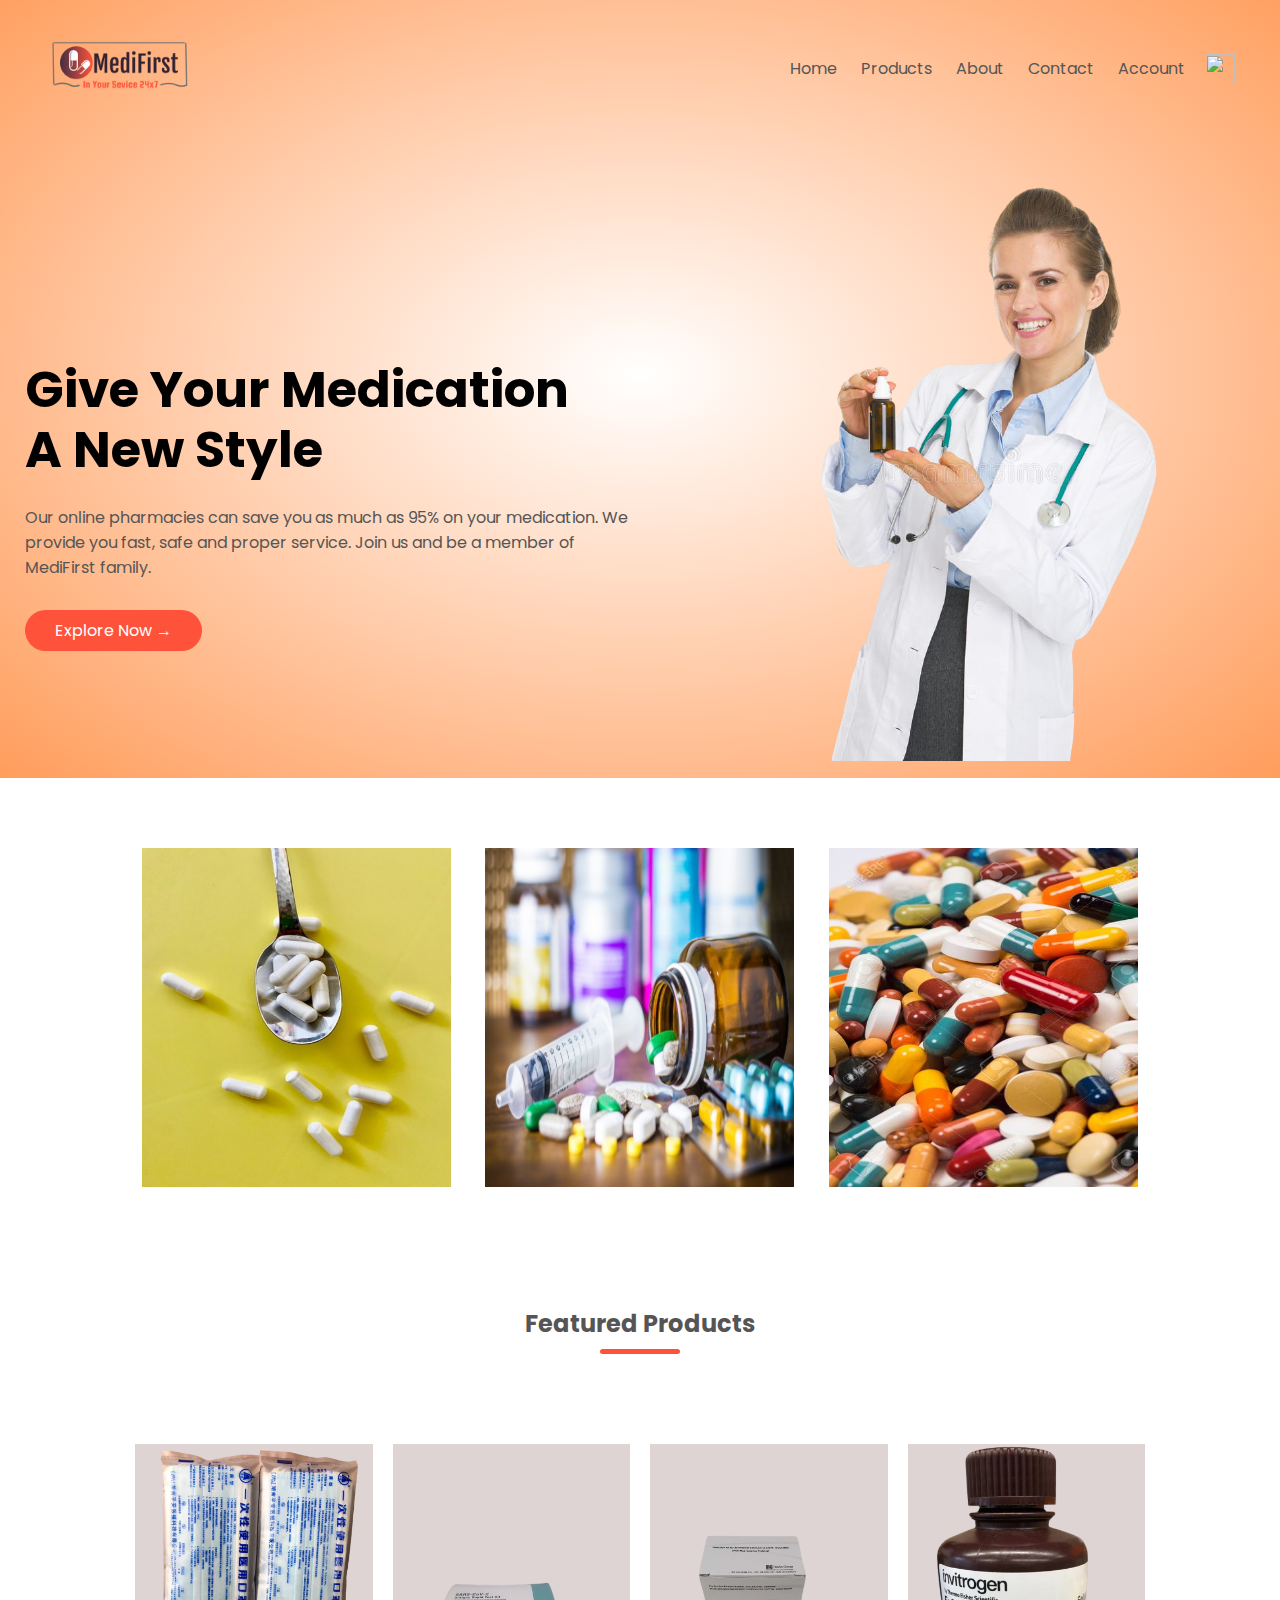
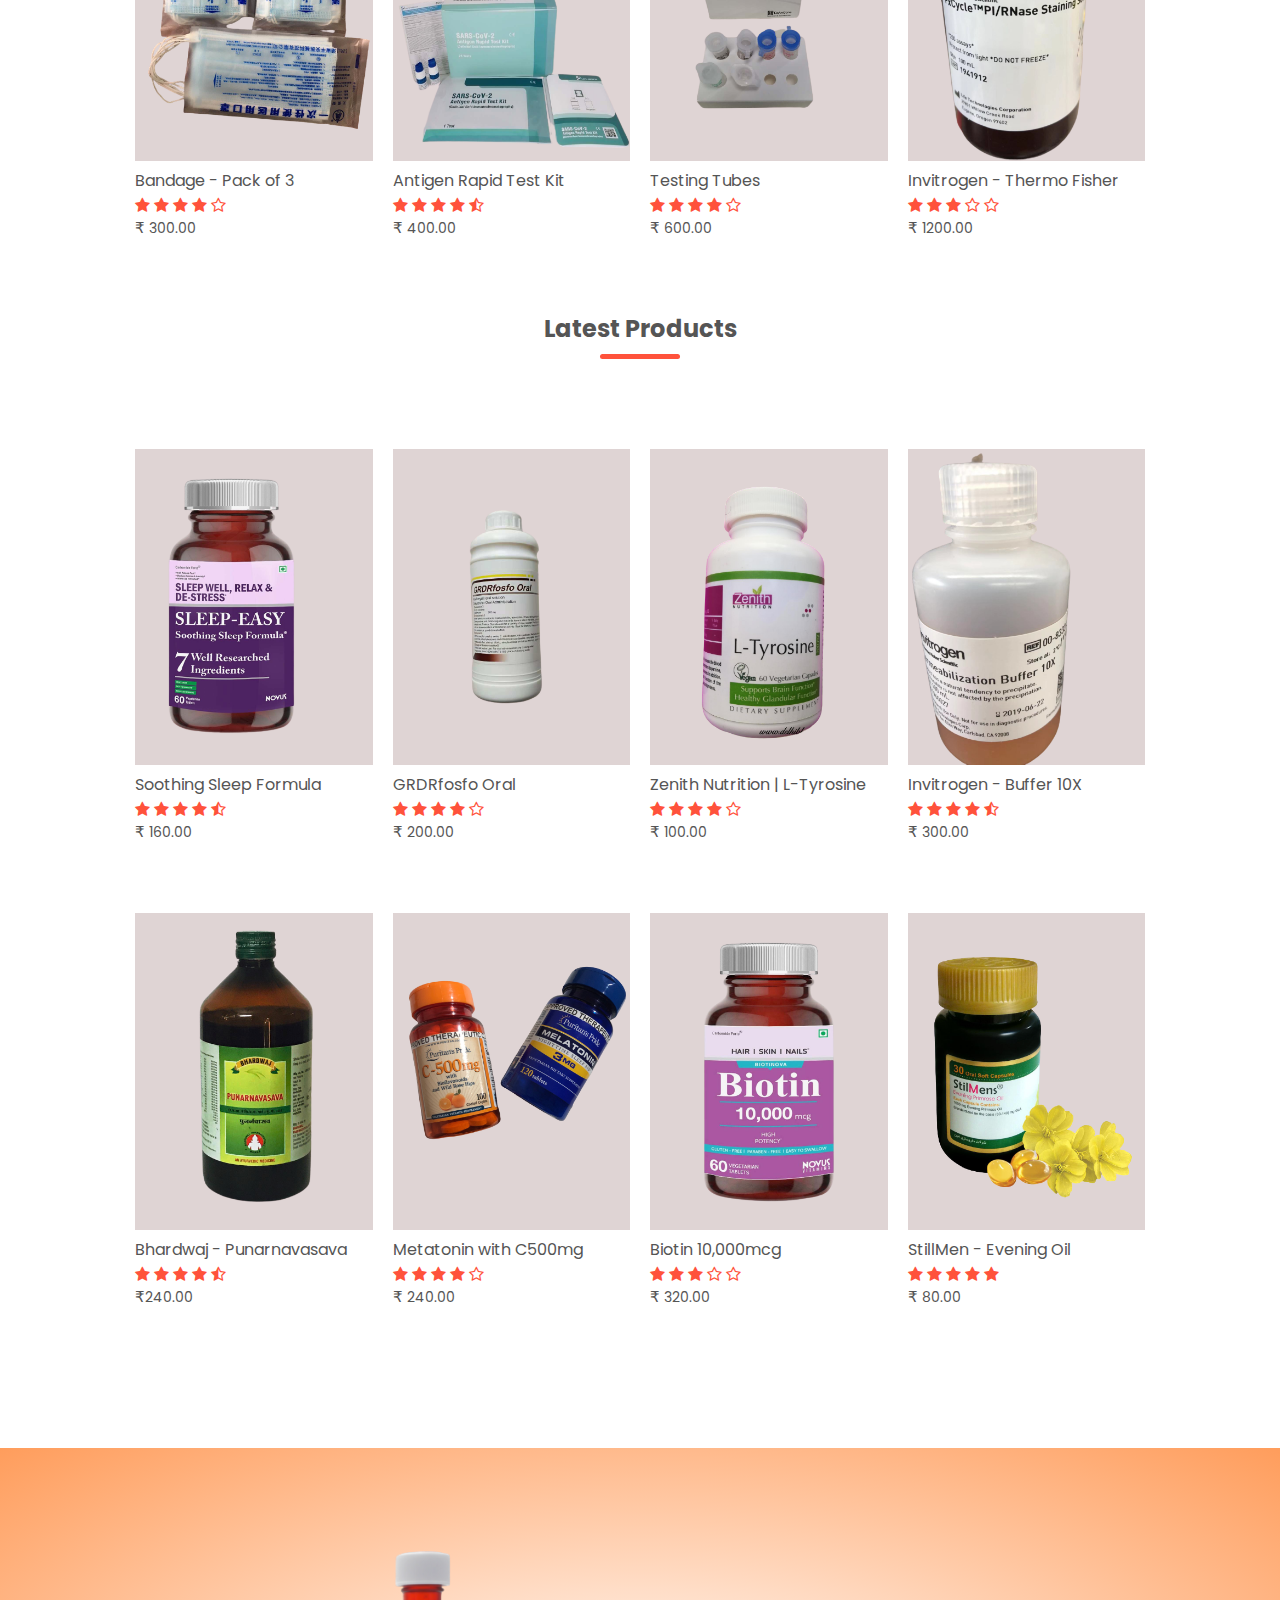
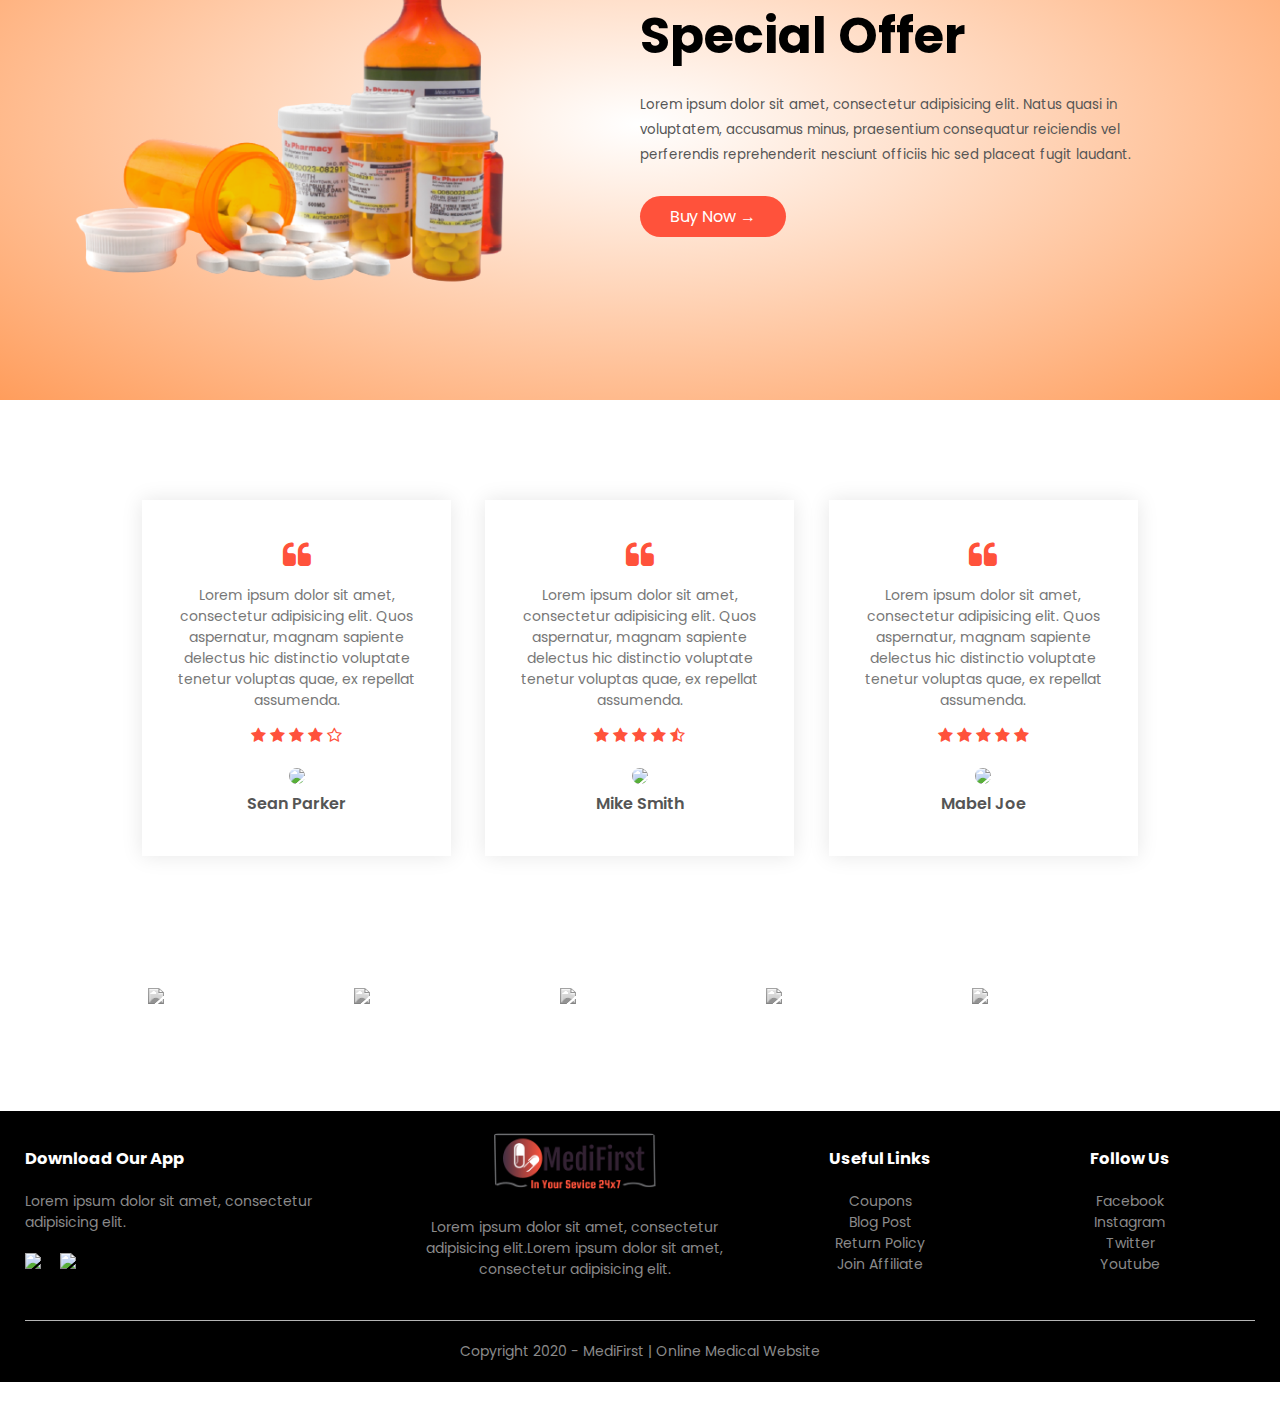
==== index.html @ f617b4d5 "Add files via upload" ====
<!DOCTYPE html>
<html lang="">
<head>
  <meta charset="utf-8">
  <meta name="viewport" content="width=device-width, initial-scale=1.0">
  <title>MediFirst | Online Medical Store</title>
  <link rel="stylesheet" href="home.css">
  <link rel="preconnect" href="https://fonts.gstatic.com">
<link href="https://fonts.googleapis.com/css2?family=Poppins:wght@200;300;400;500;600;700&display=swap" rel="stylesheet">
<link rel="stylesheet" href="https://stackpath.bootstrapcdn.com/font-awesome/4.7.0/css/font-awesome.min.css">

</head>
<body>
<div class="header">
    <div class="container">
        <div class="navbar">
            <div class="logo">
                <img src="image/logo.png" class="logo">
            </div>
            <nav>
                <ul id="MenuItems">
                    <li><a href="http://127.0.0.1:57173/home.html">Home</a></li>
                    <li><a href="http://127.0.0.1:57173/products.html">Products</a></li>
                    <li><a href="">About</a></li>
                    <li><a href="">Contact</a></li>
                    <li><a href="">Account</a></li>
                </ul>
            </nav>
            <img src="images/cart.png" width="30px" height="30px">
            <img src="images/menu.png" class="menu-icon" onclick="menutoggle()">
        </div> 

         <div class="row">
             <div class="col-2 col-2-2">
                 <h1>Give Your Medication<br>A New Style</h1>
                 <p>Our online pharmacies can save you as much as 95% on your medication. We provide you fast, safe and proper service. Join us and be a member of MediFirst family.</p>
                 <a href="" class="btn">Explore Now &#8594;</a>
             </div>
             <div class="col-2 col-2-2">
                 <img src="image/image1.png">
             </div>
         </div> 
    </div>   
 </div>   
 
<!--   -----------------Featured Categories------------>

<div class="categories">
   <div class="small-container">
       <div class="row">
        <div class="col-3">
            <img src="image/category-1.jpg">
        </div>
        <div class="col-3">
            <img src="image/category-2.jpg">
        </div>
        <div class="col-3">
            <img src="image/category-3.jpg">
        </div>
    </div>
   </div>
</div>

<!-------------------Featured Products------------>

<div class="small-container">
    <h2 class="title">Featured Products</h2>
    <div class="row">
        <div class="col-4">
            <img src="image/product-1.png">
            <h4>Bandage - Pack of 3</h4>
            <div class="rating">
                <i class="fa fa-star"></i>
                <i class="fa fa-star"></i>
                <i class="fa fa-star"></i>
                <i class="fa fa-star"></i>
                <i class="fa fa-star-o"></i>
            </div>
            <p><span>&#x20B9;</span> 300.00</p>
        </div>
        <div class="col-4">
            <img src="image/product-2.png">
            <h4>Antigen Rapid Test Kit</h4>
            <div class="rating">
                <i class="fa fa-star"></i>
                <i class="fa fa-star"></i>
                <i class="fa fa-star"></i>
                <i class="fa fa-star"></i>
                <i class="fa fa-star-half-o"></i>
            </div>
            <p><span>&#x20B9;</span> 400.00</p>
        </div>
        <div class="col-4">
            <img src="image/product-3.png">
            <h4>Testing Tubes</h4>
            <div class="rating">
                <i class="fa fa-star"></i>
                <i class="fa fa-star"></i>
                <i class="fa fa-star"></i>
                <i class="fa fa-star"></i>
                <i class="fa fa-star-o"></i>
            </div>
            <p><span>&#x20B9;</span> 600.00</p>
        </div>
        <div class="col-4">
            <img src="image/product-4.png">
            <h4>Invitrogen - Thermo Fisher</h4>
            <div class="rating">
                <i class="fa fa-star"></i>
                <i class="fa fa-star"></i>
                <i class="fa fa-star"></i>
                <i class="fa fa-star-o"></i>
                <i class="fa fa-star-o"></i>
            </div>
            <p><span>&#x20B9;</span> 1200.00</p>
        </div>
    </div>
    <h2 class="title">Latest Products</h2>
    <div class="row">
        <div onclick="location.href='http://127.0.0.1:57173/product-details.html';" style="transition: all 1s ease;" class="col-4">
            <img src="image/product-5.png">
            <h4>Soothing Sleep Formula</h4>
            <div class="rating">
                <i class="fa fa-star"></i>
                <i class="fa fa-star"></i>
                <i class="fa fa-star"></i>
                <i class="fa fa-star"></i>
                <i class="fa fa-star-half-o"></i>
            </div>
            <p><span>&#x20B9;</span> 160.00</p>
        </div>
        <div class="col-4">
            <img src="image/product-6.png">
            <h4>GRDRfosfo Oral</h4>
            <div class="rating">
                <i class="fa fa-star"></i>
                <i class="fa fa-star"></i>
                <i class="fa fa-star"></i>
                <i class="fa fa-star"></i>
                <i class="fa fa-star-o"></i>
            </div>
            <p><span>&#x20B9;</span> 200.00</p>
        </div>
        <div class="col-4">
            <img src="image/product-7.png">
            <h4>Zenith Nutrition | L-Tyrosine</h4>
            <div class="rating">
                <i class="fa fa-star"></i>
                <i class="fa fa-star"></i>
                <i class="fa fa-star"></i>
                <i class="fa fa-star"></i>
                <i class="fa fa-star-o"></i>
            </div>
            <p><span>&#x20B9;</span> 100.00</p>
        </div>
        <div class="col-4">
            <img src="image/product-8.png">
            <h4>Invitrogen - Buffer 10X</h4>
            <div class="rating">
                <i class="fa fa-star"></i>
                <i class="fa fa-star"></i>
                <i class="fa fa-star"></i>
                <i class="fa fa-star"></i>
                <i class="fa fa-star-half-o"></i>
            </div>
            <p><span>&#x20B9;</span> 300.00</p>
        </div>
    </div>
    <div class="row">
        <div class="col-4">
            <img src="image/product-9.png">
            <h4>Bhardwaj - Punarnavasava</h4>
            <div class="rating">
                <i class="fa fa-star"></i>
                <i class="fa fa-star"></i>
                <i class="fa fa-star"></i>
                <i class="fa fa-star"></i>
                <i class="fa fa-star-half-o"></i>
            </div>
            <p><span>&#x20B9;</span>240.00</p>
        </div>
        <div class="col-4">
            <img src="image/product-10.png">
            <h4>Metatonin with C500mg</h4>
            <div class="rating">
                <i class="fa fa-star"></i>
                <i class="fa fa-star"></i>
                <i class="fa fa-star"></i>
                <i class="fa fa-star"></i>
                <i class="fa fa-star-o"></i>
            </div>
            <p><span>&#x20B9;</span> 240.00</p>
        </div>
        <div class="col-4">
            <img src="image/product-11.png">
            <h4>Biotin 10,000mcg</h4>
            <div class="rating">
                <i class="fa fa-star"></i>
                <i class="fa fa-star"></i>
                <i class="fa fa-star"></i>
                <i class="fa fa-star-o"></i>
                <i class="fa fa-star-o"></i>
            </div>
            <p><span>&#x20B9;</span> 320.00</p>
        </div>
        <div class="col-4">
            <img src="image/product-12.png">
            <h4>StillMen - Evening Oil</h4>
            <div class="rating">
                <i class="fa fa-star"></i>
                <i class="fa fa-star"></i>
                <i class="fa fa-star"></i>
                <i class="fa fa-star"></i>
                <i class="fa fa-star"></i>
            </div>
            <p><span>&#x20B9;</span> 80.00</p>
        </div>
    </div>
</div>

<!-----------------Exclusive Product------------------>

<div class="offer">
    <div class="small-container">
       <div class="row">
           <div class="col-2">
            <img src="image/exclusive.png" class="offer-img">
        </div>
        <div class="col-2">
            
            <h1>Special Offer</h1>
            <small>Lorem ipsum dolor sit amet, consectetur adipisicing elit. Natus quasi in voluptatem, accusamus minus, praesentium consequatur reiciendis vel perferendis reprehenderit nesciunt officiis hic sed placeat fugit laudant.</small>
            <a href="" class="btn">Buy Now &#8594;</a>
        </div>
       </div>
    </div>
</div>


<!----------------------------testimonial--------------------->

<div class="testimonial">
    <div class="small-container">
        <div class="row">
            <div class="col-3">
               <i class="fa fa-quote-left"></i>
                <p>Lorem ipsum dolor sit amet, consectetur adipisicing elit. Quos aspernatur, magnam sapiente delectus hic distinctio voluptate tenetur voluptas quae, ex repellat assumenda.</p>
                <div class="rating">
                    <i class="fa fa-star"></i>
                    <i class="fa fa-star"></i>
                    <i class="fa fa-star"></i>
                    <i class="fa fa-star"></i>
                    <i class="fa fa-star-o"></i>
                </div>
                <img src="images/user-1.png">
                <h3>Sean Parker</h3>
            </div>
            <div class="col-3">
               <i class="fa fa-quote-left"></i>
                <p>Lorem ipsum dolor sit amet, consectetur adipisicing elit. Quos aspernatur, magnam sapiente delectus hic distinctio voluptate tenetur voluptas quae, ex repellat assumenda.</p>
                <div class="rating">
                    <i class="fa fa-star"></i>
                    <i class="fa fa-star"></i>
                    <i class="fa fa-star"></i>
                    <i class="fa fa-star"></i>
                    <i class="fa fa-star-half-o"></i>
                </div>
                <img src="images/user-2.png">
                <h3>Mike Smith</h3>
            </div>
            <div class="col-3">
               <i class="fa fa-quote-left"></i>
                <p>Lorem ipsum dolor sit amet, consectetur adipisicing elit. Quos aspernatur, magnam sapiente delectus hic distinctio voluptate tenetur voluptas quae, ex repellat assumenda.</p>
                <div class="rating">
                    <i class="fa fa-star"></i>
                    <i class="fa fa-star"></i>
                    <i class="fa fa-star"></i>
                    <i class="fa fa-star"></i>
                    <i class="fa fa-star"></i>
                </div>
                <img src="images/user-3.png">
                <h3>Mabel Joe</h3>
            </div>
        </div>
    </div>
</div>

<!------------------------Brands----------------------->

<div class="brands">
    <div class="small-container">
        <div class="row">
            <div class="col-5">
                <img src="images/logo-godrej.png">
            </div>
            <div class="col-5">
                <img src="images/logo-oppo.png">
            </div>
            <div class="col-5">
                <img src="images/logo-coca-cola.png">
            </div>
            <div class="col-5">
                <img src="images/logo-paypal.png">
            </div>
            <div class="col-5">
                <img src="images/logo-philips.png">
            </div>
        </div>
    </div>
</div>

<!-----------------footer------------------------------>

<div class="footer">
    <div class="container">
        <div class="row">
            <div class="footer-col-1">
                <h3>Download Our App</h3>
                <p>Lorem ipsum dolor sit amet, consectetur <br>adipisicing elit.</p>
                <div class="app-logo">
                    <img src="images/play-store.png">
                    <img src="images/app-store.png">
                </div>
            </div>
            <div class="footer-col-2">
                <img src="image/logo.png" class="spaceimg">
                <p class="space">Lorem ipsum dolor sit amet, consectetur adipisicing elit.Lorem ipsum dolor sit amet, consectetur adipisicing elit.</p>
            </div>
            <div class="footer-col-3">
                <h3>Useful Links</h3>
                <ul>
                    <li>Coupons</li>
                    <li>Blog Post</li>
                    <li>Return Policy</li>
                    <li>Join Affiliate</li>
                </ul>
            </div>
            <div class="footer-col-4">
                <h3>Follow Us</h3>
                <ul>
                    <li>Facebook</li>
                    <li>Instagram</li>
                    <li>Twitter</li>
                    <li>Youtube</li>
                </ul>
            </div>
        </div>
        <hr>
        <p class="Copyright">Copyright 2020 - MediFirst | Online Medical Website</p>
    </div>
</div>

<!--------------------js for toggle menu----------------->

<script>
    var MenuItems = document.getElementById("MenuItems");
    
    MenuItems.style.maxHeight = "0px";
    
    function menutoggle()
    {
        if(MenuItems.style.maxHeight == "0px")
            {
                MenuItems.style.maxHeight = "200px"
            }
        else
            {
                MenuItems.style.maxHeight = "0px"
            }
    }
</script>

</body>
</html>
---- home.css ----
*{
    margin: 0;
    padding: 0;
    box-sizing: border-box;
}
body{
    font-family: 'Poppins', sans-serif;
}
.logo{
   width: 150px;
}
.navbar{
    margin-top: -30px;
    display: flex;
    align-items: center;
    padding: 20px;
}
nav{
    flex: 1;
    text-align: right;
}
nav ul{
    display: inline-block;
    list-style-type: none;
}
nav ul li{
    display: inline-block;
    margin-right: 20px;
}
a{
    text-decoration: none;
    color: #555;
}
p{
    color: #555;
}
.container{
    max-width: 1300px;
    margin: auto;
    padding-left: 25px;
    padding-right: 25px;
}
.row{
    display: flex;
    align-items: center;
    flex-wrap: wrap;
    justify-content: space-around;
}
.col-2-2{
    flex-basis: 50%;
    min-width: 300px;
}
.col-2-2 img{
    max-width: 100%;
    padding: 10px 0;
    margin-top: -80px;
    margin-left: 120px;
}
.col-2{
    flex-basis: 50%;
    min-width: 300px;
}
.col-2 img{
    max-width: 100%;
    padding: 10px 0;
}
.col-2-2 h1{
    font-size: 50px;
    line-height: 60px;
    margin: 25px 0;
    margin-top: -200px;
}
.col-2 h1{
    font-size: 50px;
    line-height: 60px;
    margin: 25px 0;
}
.btn{
    display: inline-block;
    background: #ff523b;
    color: #fff;
    padding: 8px 30px;
    margin: 30px 0;
    border-radius: 30px;
    transition: background 0.5s;
}
.btn:hover{
    background: #563434;
}
.header{
    background: radial-gradient(#fff, #ff9d5c)
}
.header .row{
    margin-top: 70px;
}

/*---------Featured Categories-----------*/
span {
    font-family:arial;
    font-size:15px;
}
.categories{
    margin: 70px 0;
}
.col-3{
    flex-basis: 30%;
    min-width: 250px;
    margin-bottom: 30px;
}
.col-3 img{
    width: 100%;
}
.small-container{
    max-width: 1080px;
    margin: auto;
    padding-left: 25px;
    padding-right: 25px;
}
.col-4{
    flex-basis: 25%;
    padding: 10px;
    min-width: 200px;
    margin-bottom: 50px;
    transition: transform 0.5s;
}
.col-4 img{
    width: 100%;
}
.title{
    text-align: center;
    margin: 0 auto 80px;
    position: relative;
    line-height: 60px;
    color: #555;
}
.title::after{
    content: '';
    background: #ff523b;
    width: 80px;
    height: 5px;
    border-radius: 5px;
    position: absolute;
    bottom: 0;
    left: 50%;
    transform: translateX(-50%);
}
h4{
    color: #555;
    font-weight: normal;
}
.col-4 p{
    font-size: 14px;
}
.rating .fa{
    color: #ff523b;
}
.col-4:hover{
    transform: translateY(-10px);
}
/*--------Offer-----------*/
.offer{
    background: radial-gradient(#fff, #ff9d5c);
    margin-top: 80px;
    padding: 30px 0;
}
.col-2 .offer-img{
    padding: 20px;
    margin-left: -100px;
    margin-top: 30px;
}
small{
    color: #555;
}

/*----------------testimonial---------------------*/

.testimonial{
    padding-top: 100px;
}
.testimonial .col-3{
    text-align: center;
    padding: 40px 20px;
    box-shadow: 0 0 20px 0px rgba(0,0,0,0.1);
    cursor: pointer;
    transition: transform 0.5s;
}
.testimonial .col-3 img{
    width: 50px;
    margin-top: 20px;
    border-radius: 50%;
}
.testimonial .col-3:hover{
    transform: translateY(-10px);
}
.fa.fa-quote-left{
    font-size: 30px;
    color: #ff523b;
}
.col-3 p{
    font-size: 14px;
    margin: 12px 0;
    color: #777;
}
.testimonial .col-3 h3{
    font-weight: 600;
    color: #555;
    font-size: 16px;
}

/*----------------brands------------------*/
.brands{
    margin: 100px auto;
}
.col-5{
    width: 160px;
}
.col-5 img{
    width: 100%;
    cursor: pointer;
    filter: grayscale(100%);
}
.col-5 img:hover{
    filter: grayscale(0);
}


/*-------------------footer------------------*/
.footer{
    background: #000;
    color: #8a8a8a;
    font-size: 14px;
    padding: 30px 0 20px;
    margin-bottom: 0;
}
.footer p{
    color: #8a8a8a;
}
.footer h3{
    color: #fff;
    margin-bottom: 20px;
}
.footer-col-1, .footer-col-2, .footer-col-3, .footer-col-4{
    min-width: 250px;
    margin-bottom: 20px;
}
.footer-col-1{
    flex-basis: 30%;
}
.footer-col-2{
    flex: 1;
    text-align: center;
}
.footer-col-2 img{
    width: 180px;
    margin-bottom: 20px;
}
.footer-col-3, .footer-col-4{
    flex-basis: 12%;
    text-align: center;
}
ul{
    list-style-type: none;
}
.app-logo{
    margin-top: 20px;
}
.app-logo img{
    width: 140px;
    margin-right: 15px;
}
.footer hr{
    border: none;
    background: #b5b5b5;
    height: 1px;
    margin: 20px 0;
}
.Copyright{
    text-align: center;
}
.menu-icon{
    width: 28px;
    margin-left: 20px;
    display: none;
}
.spaceimg{
    margin-top: -70px;
}
.space{
    margin-top: -60px;
}

/*-----------------------All Products Page------------------*/

.row-2{
    justify-content: space-between;
    margin: 50px auto 50px;
}
select{
    border: 1px solid #ff523b;
    padding: 5px;
}
select:focus{
    outline: none;
}
.page-btn{
    margin: 0 auto 80px;
}
.page-btn span{
    display: inline-block;
    border: 1px solid #ff523b;
    margin-left: 10px;
    width: 40px;
    height: 40px;
    text-align: center;
    line-height: 40px;
    cursor: pointer;
}
.page-btn span:hover{
    background: #ff523b;
    color: #fff;
}



/*------------------------single product details---------------------*/

.single-product{
    margin-top: 20px;
}
.single-product .col-2 img{
    padding: 0;
}
.single-product .col-2{
    padding: 20px;
}
.single-product h4{
    margin: 20px 0;
    font-size: 22px;
    font-weight: bold;
}
.single-product select{
    display: block;
    padding: 10px;
    margin-top: 20px;
}
.single-product input{
    width: 50px;
    height: 40px;
    padding-left: 10px;
    font-size: 20px;
    margin-left: 0;
    margin-right: 10px;
    border: 1px solid #ff523b;
}
input:focus{
    outline: none;
}
.single-product .fa{
    color: #ff523b;
    margin-left: 10px;
}
.small-img-row{
    display: flex;
    justify-content: space-between;
    margin-top: 5px;
}
.small-img-col{
    flex-basis: 24%;
    cursor: pointer;
    border: 1px solid #000;
}
.small-img-col:hover{
    border: 2px solid #ff523b;
}


/*--------------------media query for menu------------*/

@media only screen and (max-width: 800px){
    
    nav ul{
        position: absolute;
        top: 70px;
        left: 0;
        background: #333;
        width: 100%;
        overflow: hidden;
        transition: max-height 0.5s;
    }
    nav ul li{
        display: block;
        margin-right: 50px;
        margin-top: 10px;
        margin-bottom: 10px;
    }
    nav ul li a{
        color: #fff;
    }
    .menu-icon{
        display: block;
        cursor: pointer;
    }
}

/*--------------------media query for less than 600 screen size------------*/

@media only screen and (max-width: 600px){
    
    .row{
        text-align: center;
    }
    .col-2, .col-3, .col-4{
        flex-basis: 100%;
    }
    .app-logo img{
        margin-bottom: 10px;
    }
    .single-product .row{
        text-align: left;
    }
    .single-product .col-2{
        padding: 20px 0;
    }
    .single-product h1{
        font-size: 26px;
        line-height: 32px;
    }
}
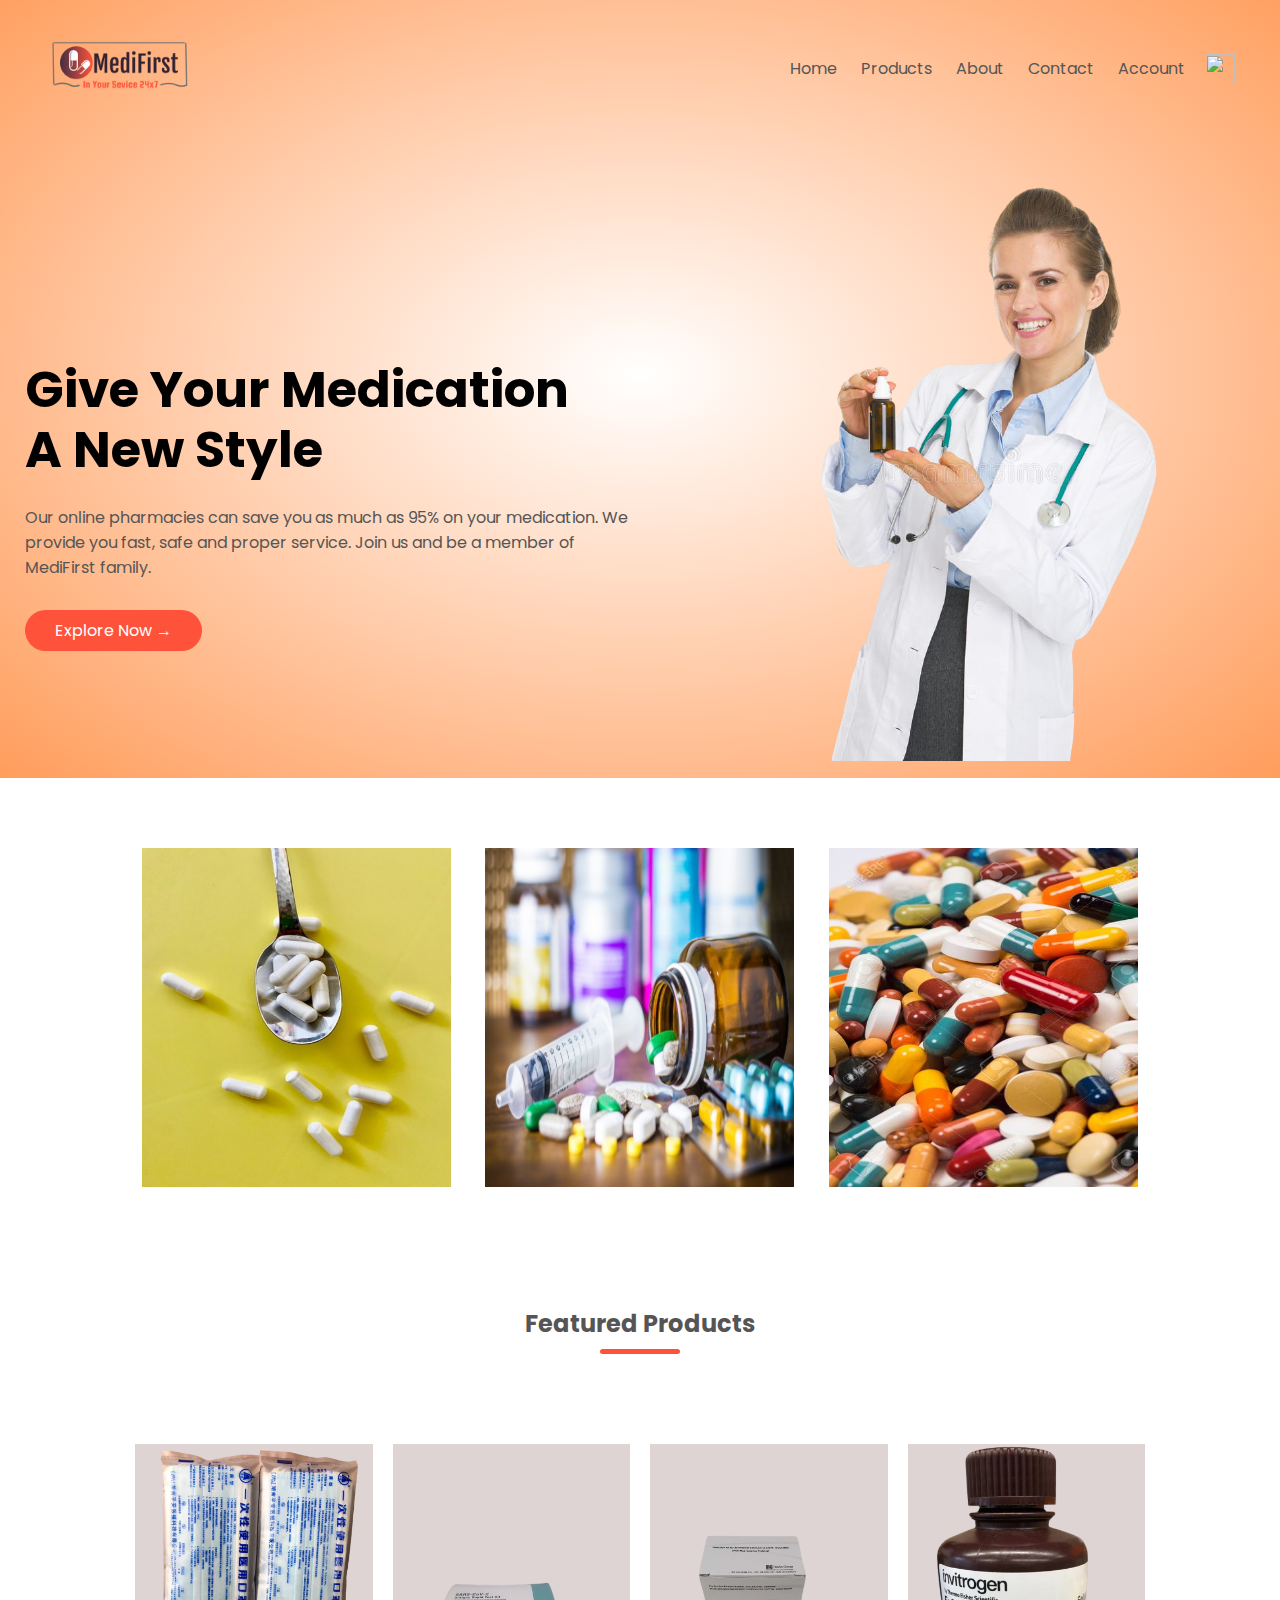
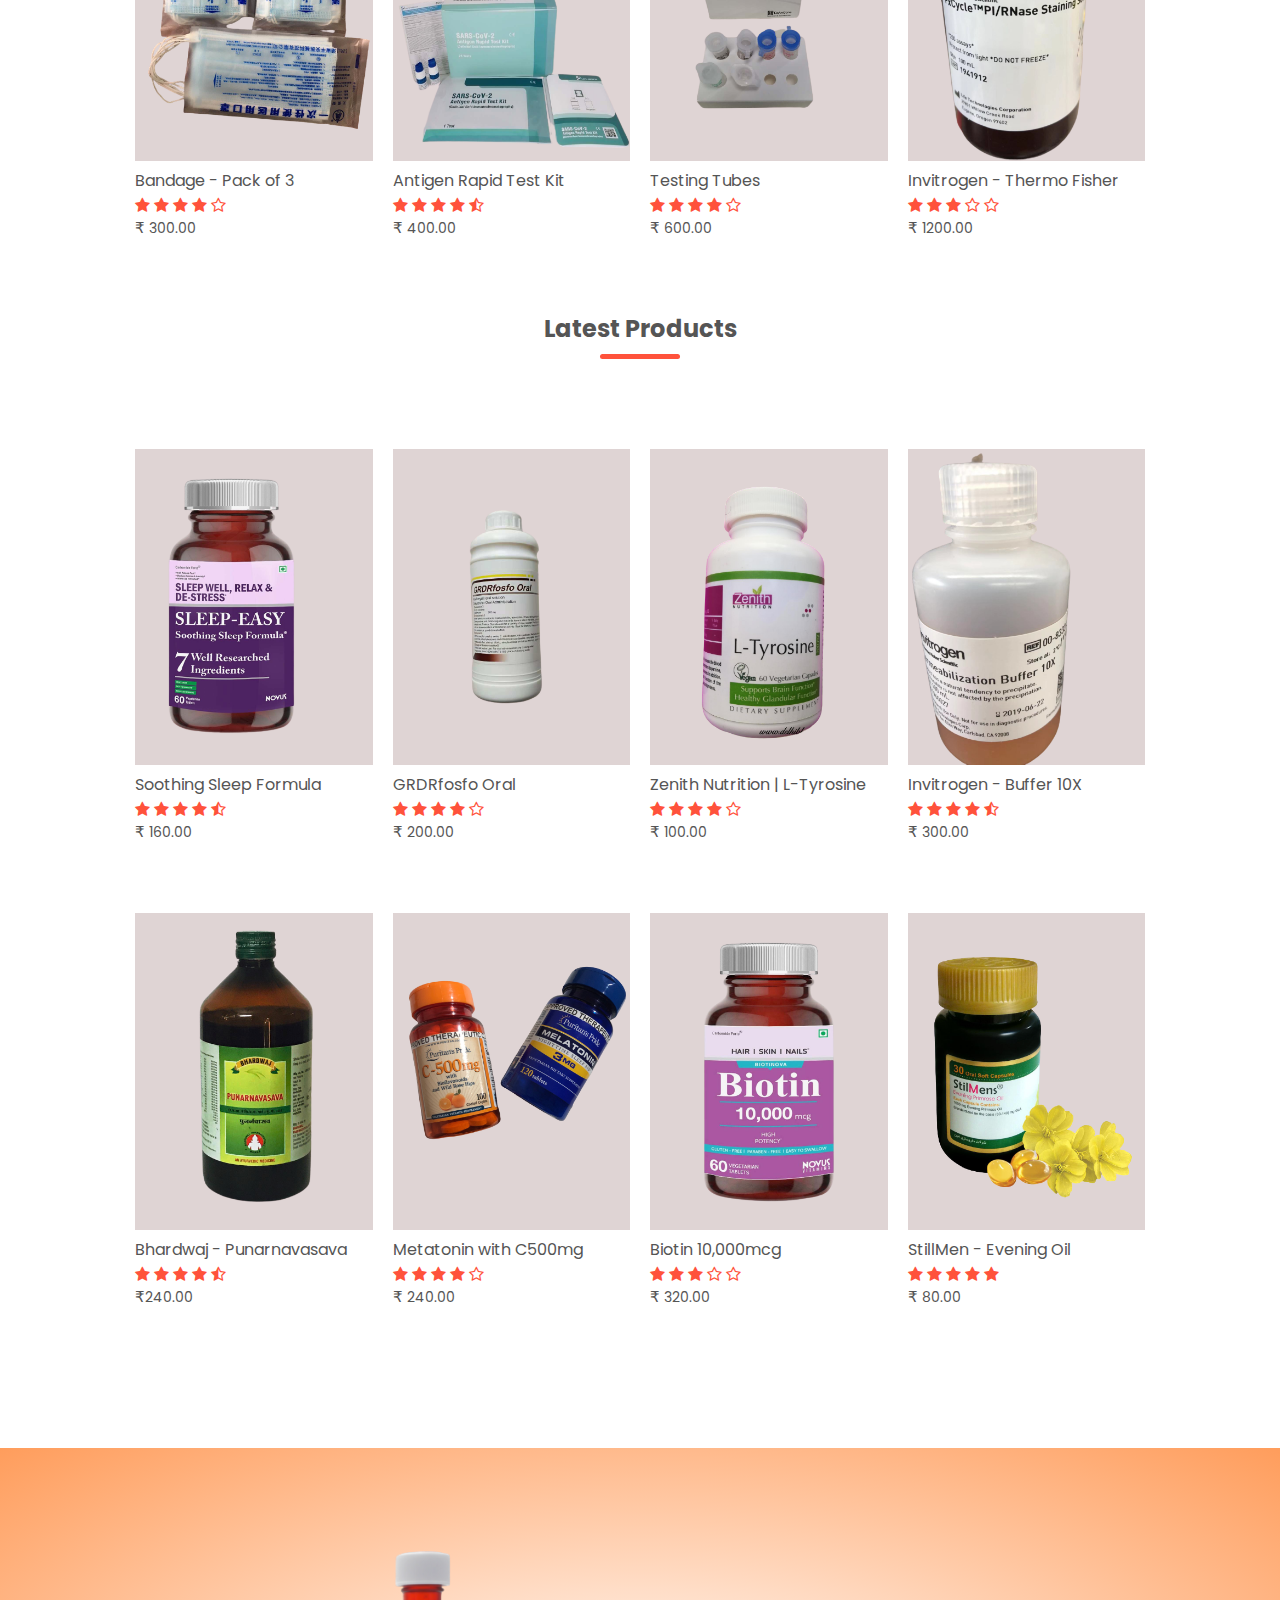
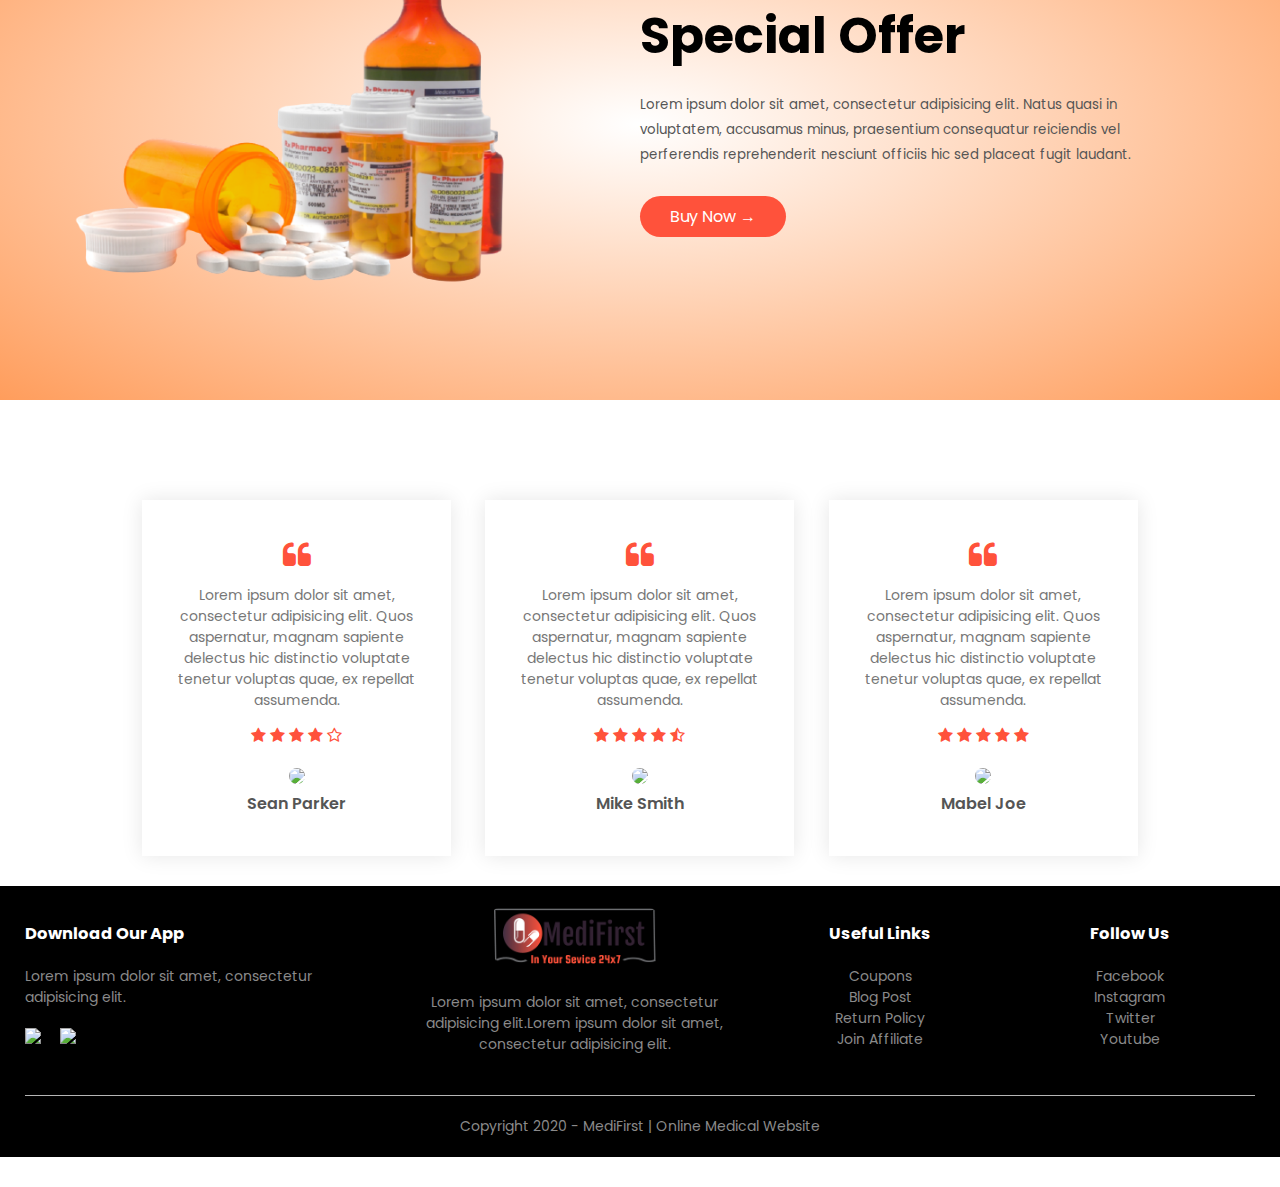
==== commit 121e9684: "Update index.html" ====
--- a/index.html
+++ b/index.html
@@ -287,7 +287,7 @@
 
 <!------------------------Brands----------------------->
 
-<div class="brands">
+<!-- <div class="brands">
     <div class="small-container">
         <div class="row">
             <div class="col-5">
@@ -307,7 +307,7 @@
             </div>
         </div>
     </div>
-</div>
+</div> -->
 
 <!-----------------footer------------------------------>
 
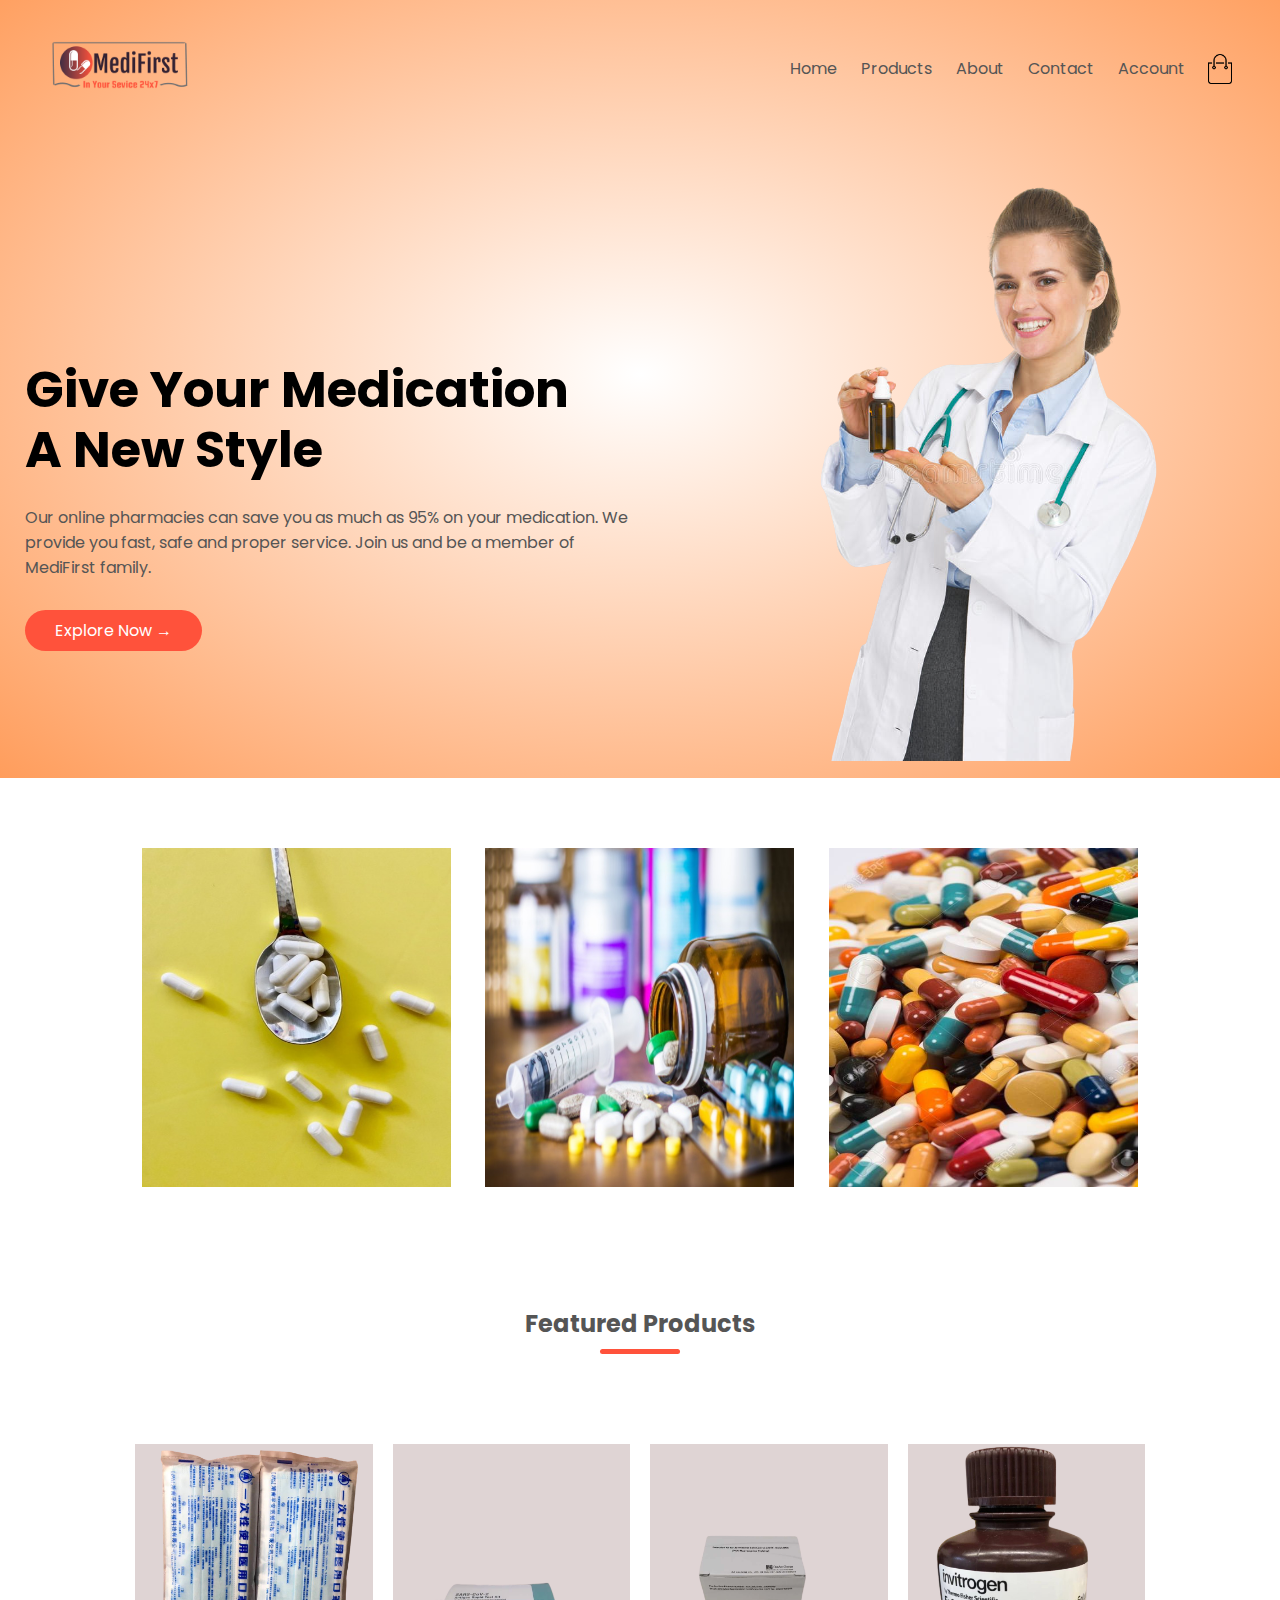
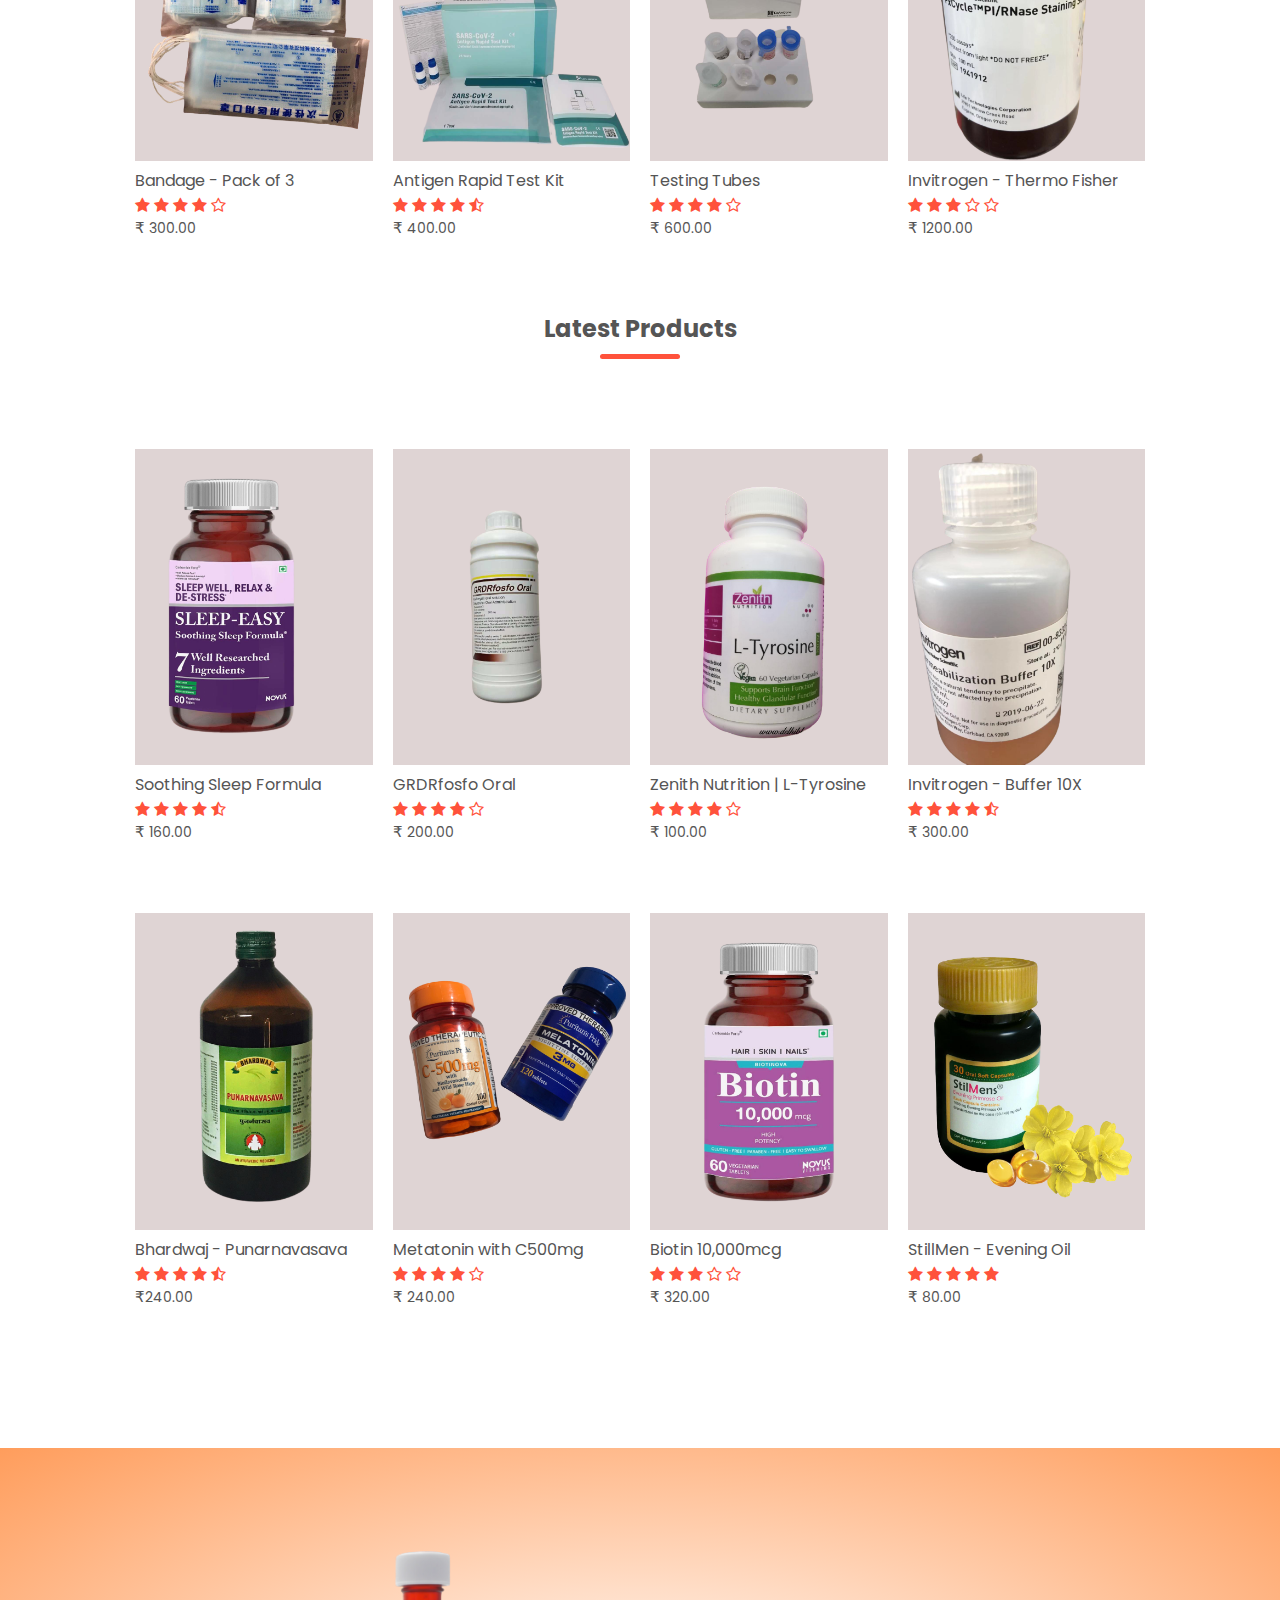
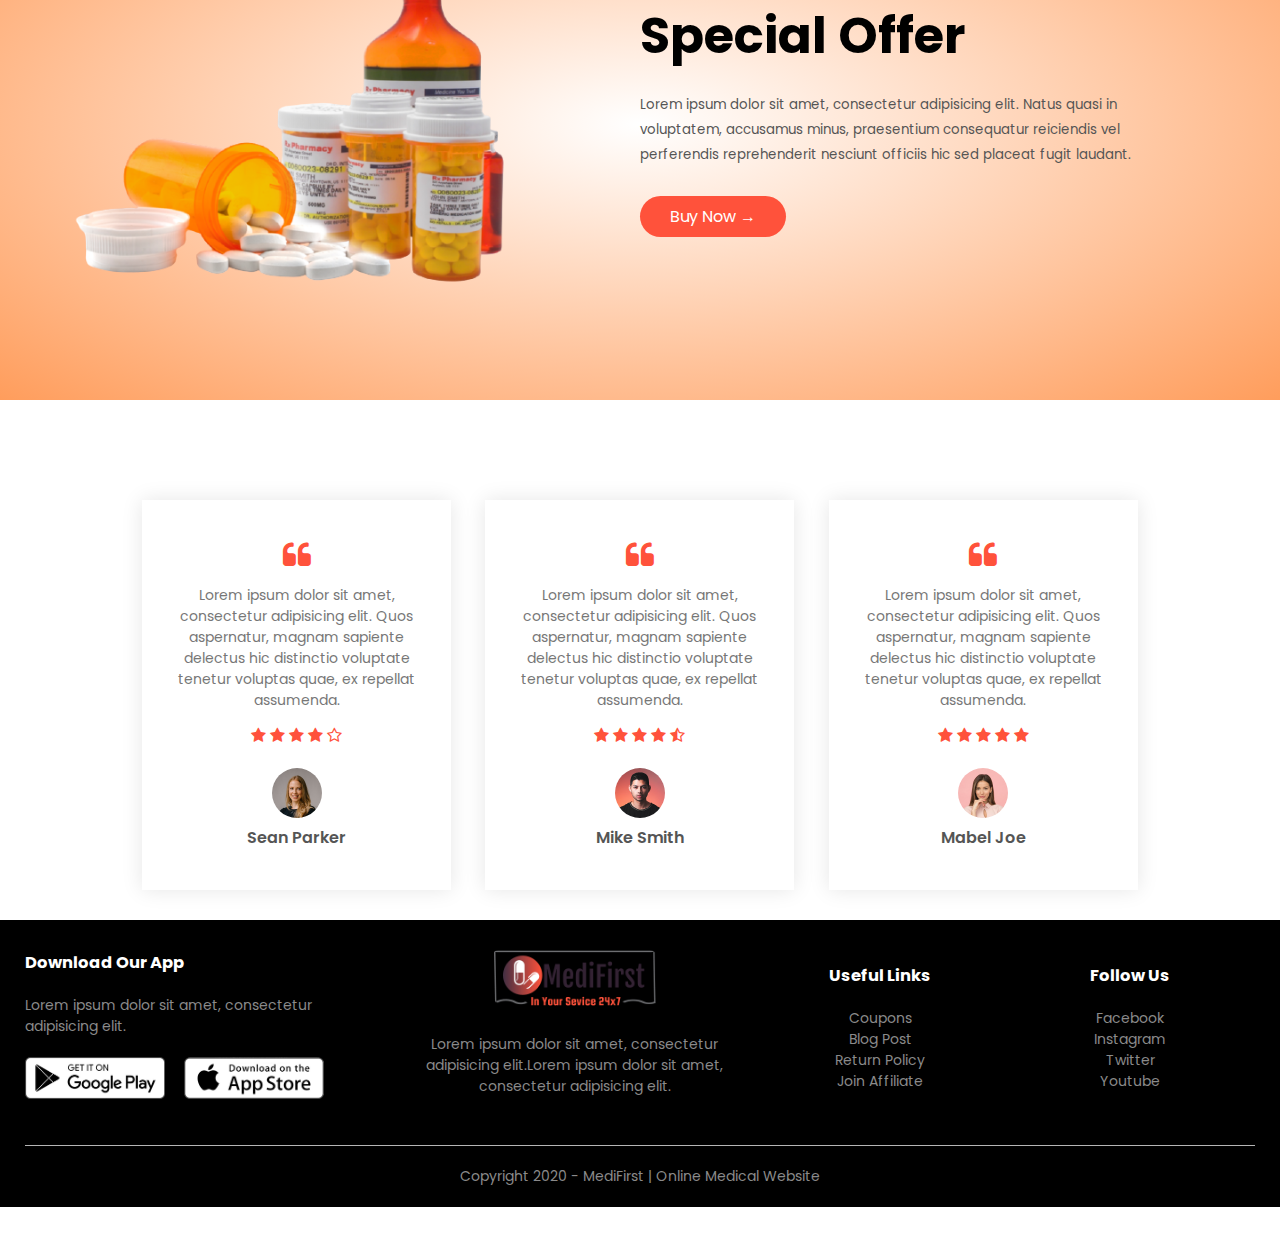
==== commit 0cf06a09: "Add files via upload" ====
--- a/index.html
+++ b/index.html
@@ -26,8 +26,8 @@
                     <li><a href="">Account</a></li>
                 </ul>
             </nav>
-            <img src="images/cart.png" width="30px" height="30px">
-            <img src="images/menu.png" class="menu-icon" onclick="menutoggle()">
+            <img src="image/cart.png" width="30px" height="30px">
+            <img src="image/menu.png" class="menu-icon" onclick="menutoggle()">
         </div> 
 
          <div class="row">
@@ -252,7 +252,7 @@
                     <i class="fa fa-star"></i>
                     <i class="fa fa-star-o"></i>
                 </div>
-                <img src="images/user-1.png">
+                <img src="image/user-1.png">
                 <h3>Sean Parker</h3>
             </div>
             <div class="col-3">
@@ -265,7 +265,7 @@
                     <i class="fa fa-star"></i>
                     <i class="fa fa-star-half-o"></i>
                 </div>
-                <img src="images/user-2.png">
+                <img src="image/user-2.png">
                 <h3>Mike Smith</h3>
             </div>
             <div class="col-3">
@@ -278,7 +278,7 @@
                     <i class="fa fa-star"></i>
                     <i class="fa fa-star"></i>
                 </div>
-                <img src="images/user-3.png">
+                <img src="image/user-3.png">
                 <h3>Mabel Joe</h3>
             </div>
         </div>
@@ -287,7 +287,7 @@
 
 <!------------------------Brands----------------------->
 
-<!-- <div class="brands">
+<!--<div class="brands">
     <div class="small-container">
         <div class="row">
             <div class="col-5">
@@ -307,7 +307,7 @@
             </div>
         </div>
     </div>
-</div> -->
+</div>-->
 
 <!-----------------footer------------------------------>
 
@@ -318,8 +318,8 @@
                 <h3>Download Our App</h3>
                 <p>Lorem ipsum dolor sit amet, consectetur <br>adipisicing elit.</p>
                 <div class="app-logo">
-                    <img src="images/play-store.png">
-                    <img src="images/app-store.png">
+                    <img src="image/play-store.png">
+                    <img src="image/app-store.png">
                 </div>
             </div>
             <div class="footer-col-2">
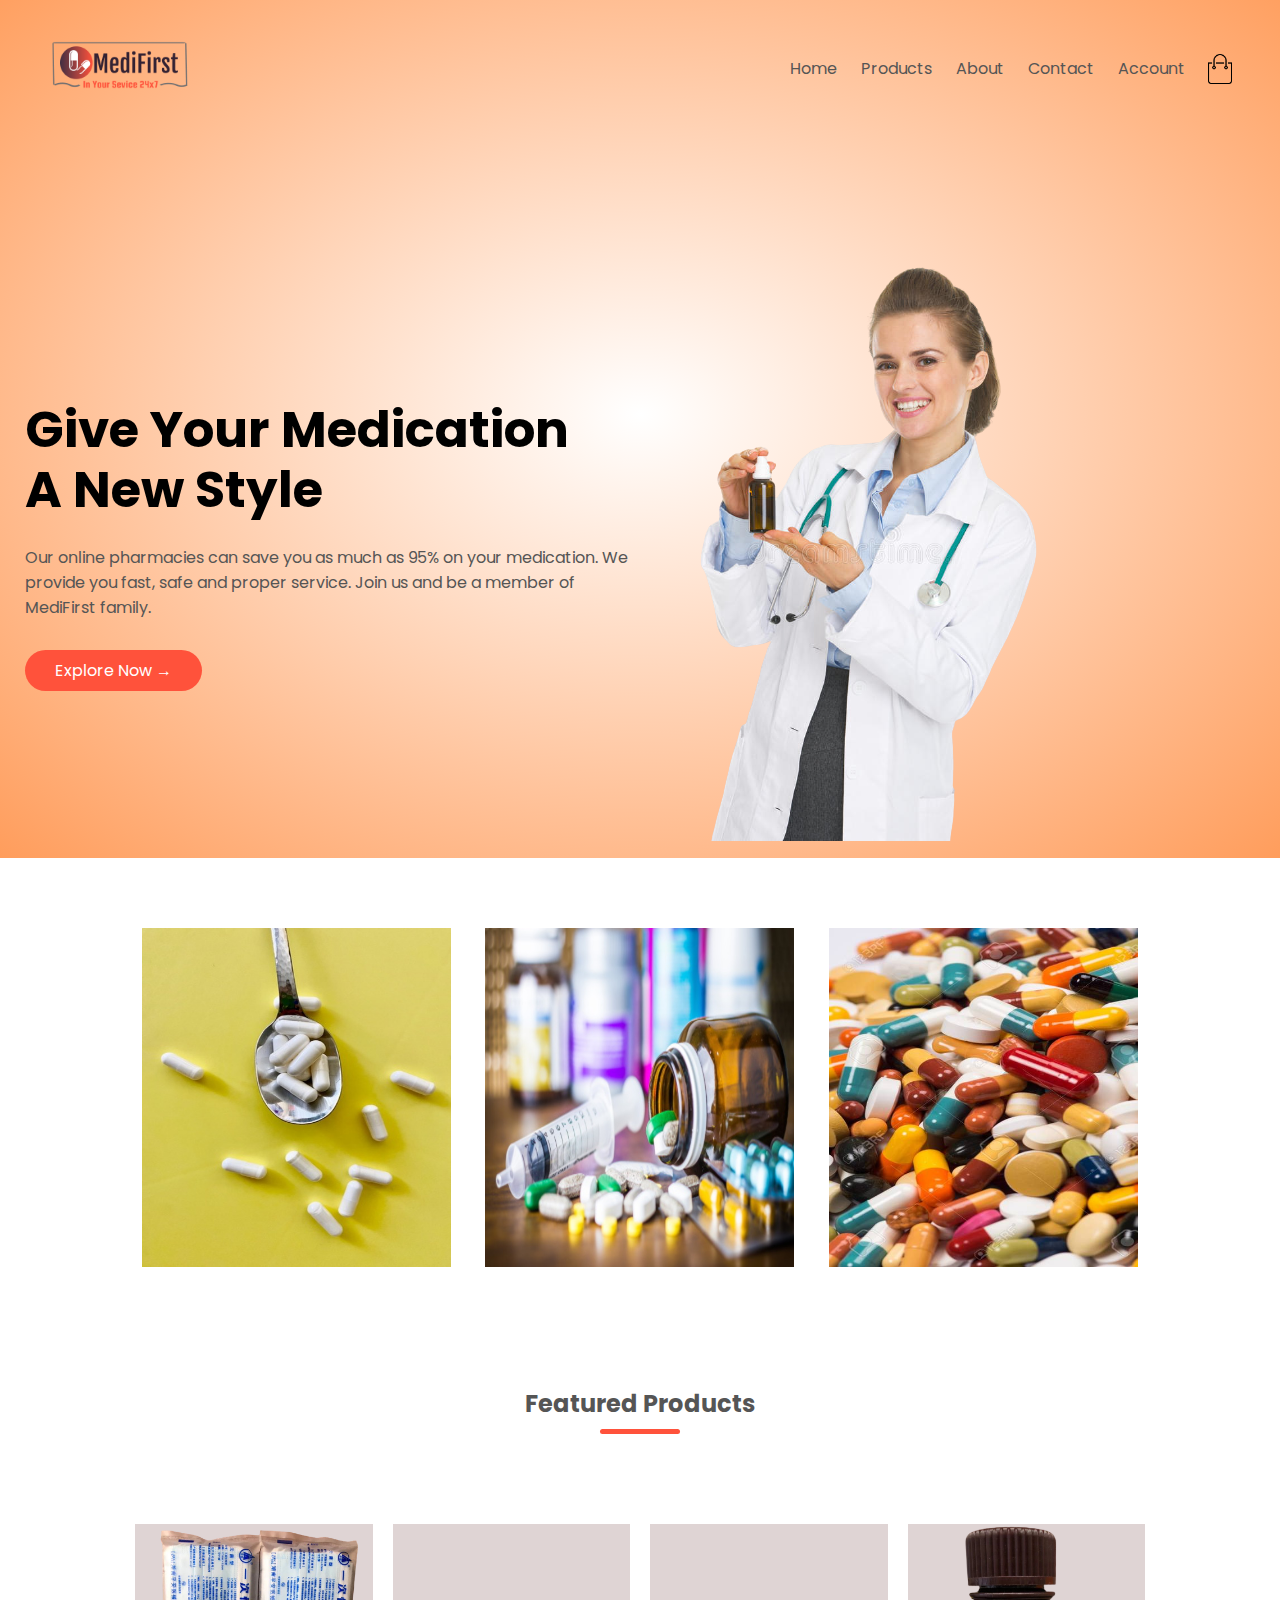
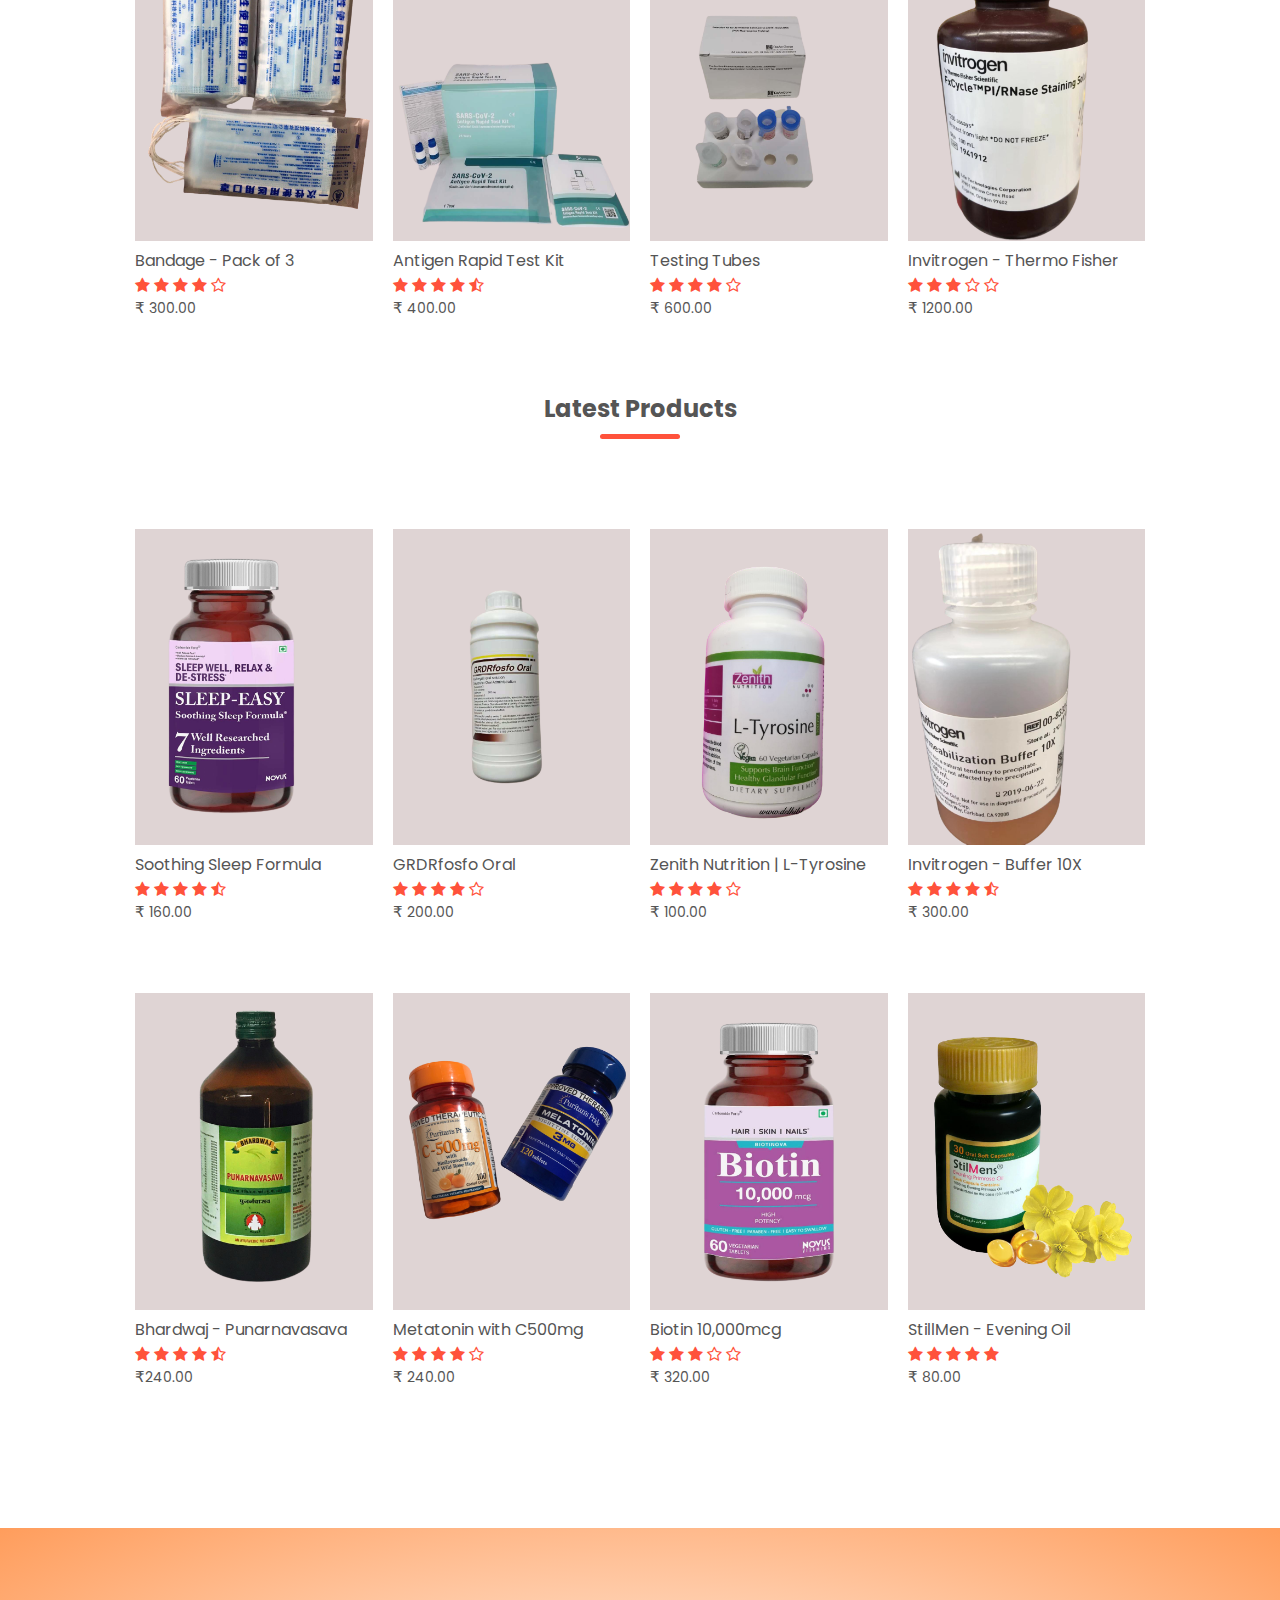
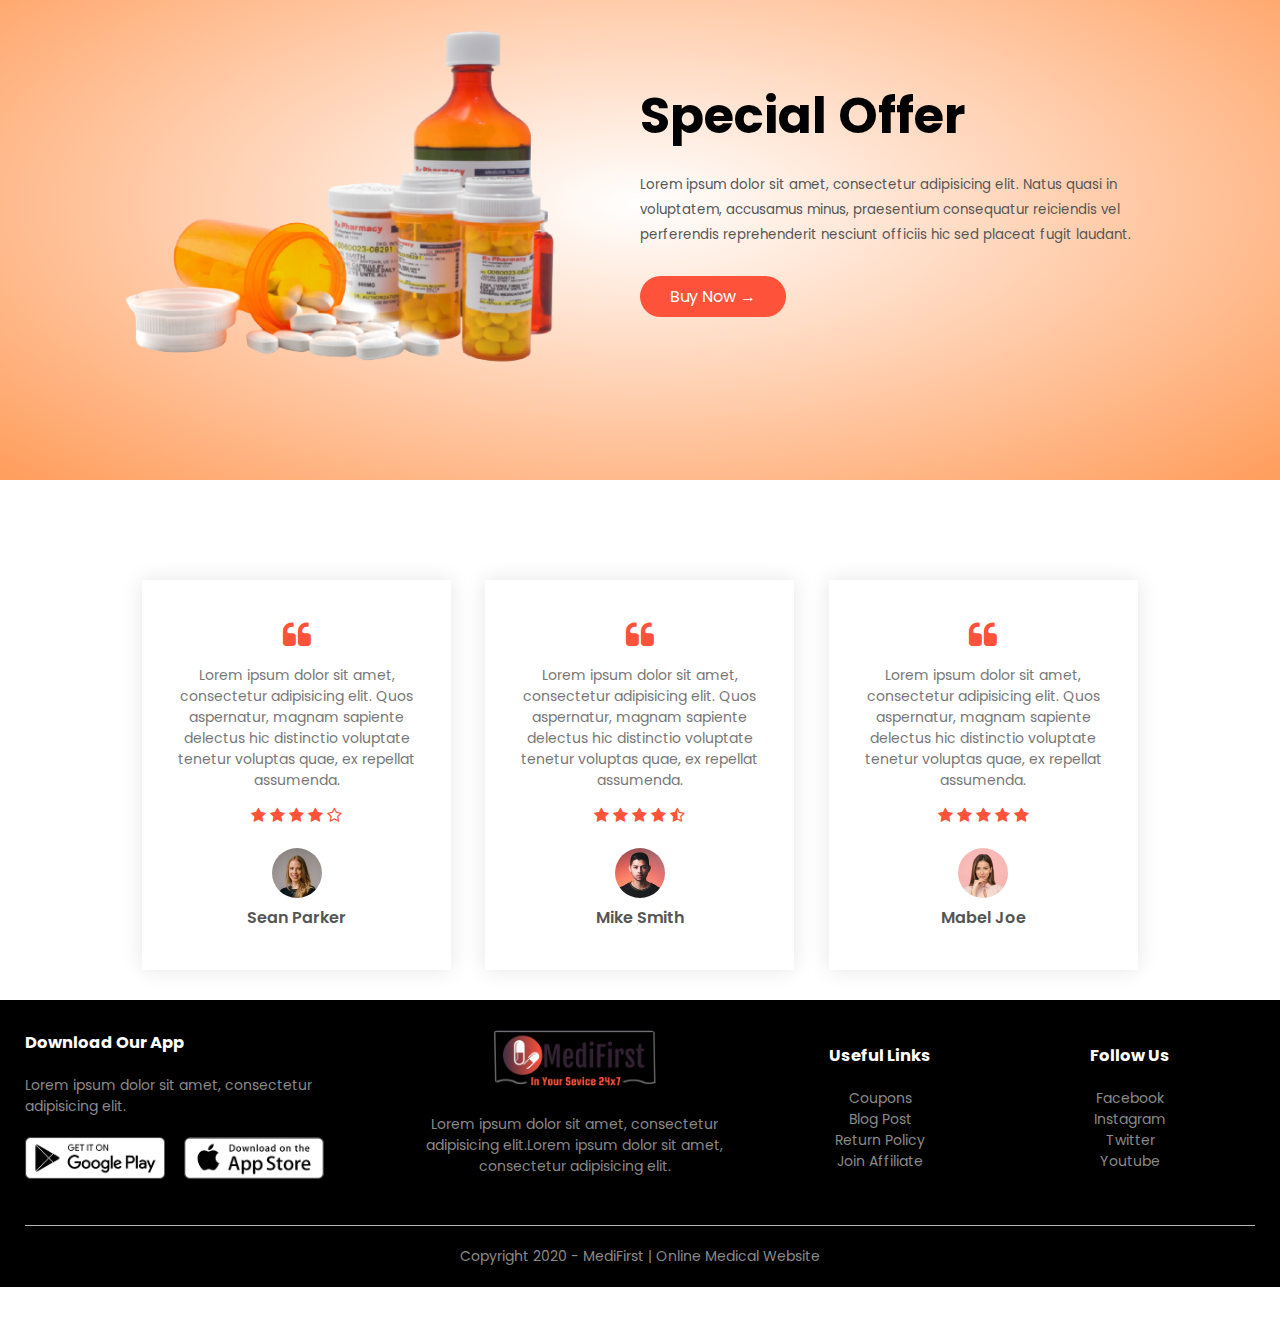
==== commit c918735c: "Add files via upload" ====
--- a/index.html
+++ b/index.html
@@ -19,7 +19,7 @@
             </div>
             <nav>
                 <ul id="MenuItems">
-                    <li><a href="http://127.0.0.1:57173/home.html">Home</a></li>
+                    <li><a href="http://127.0.0.1:57173/index.html">Home</a></li>
                     <li><a href="http://127.0.0.1:57173/products.html">Products</a></li>
                     <li><a href="">About</a></li>
                     <li><a href="">Contact</a></li>
@@ -31,12 +31,12 @@
         </div> 
 
          <div class="row">
-             <div class="col-2 col-2-2">
+             <div class="col-2">
                  <h1>Give Your Medication<br>A New Style</h1>
                  <p>Our online pharmacies can save you as much as 95% on your medication. We provide you fast, safe and proper service. Join us and be a member of MediFirst family.</p>
                  <a href="" class="btn">Explore Now &#8594;</a>
              </div>
-             <div class="col-2 col-2-2">
+             <div class="col-2">
                  <img src="image/image1.png">
              </div>
          </div> 
--- a/home.css
+++ b/home.css
@@ -46,16 +46,7 @@
     flex-wrap: wrap;
     justify-content: space-around;
 }
-.col-2-2{
-    flex-basis: 50%;
-    min-width: 300px;
-}
-.col-2-2 img{
-    max-width: 100%;
-    padding: 10px 0;
-    margin-top: -80px;
-    margin-left: 120px;
-}
+
 .col-2{
     flex-basis: 50%;
     min-width: 300px;
@@ -165,7 +156,7 @@
 }
 .col-2 .offer-img{
     padding: 20px;
-    margin-left: -100px;
+    margin-left: -50px;
     margin-top: 30px;
 }
 small{
